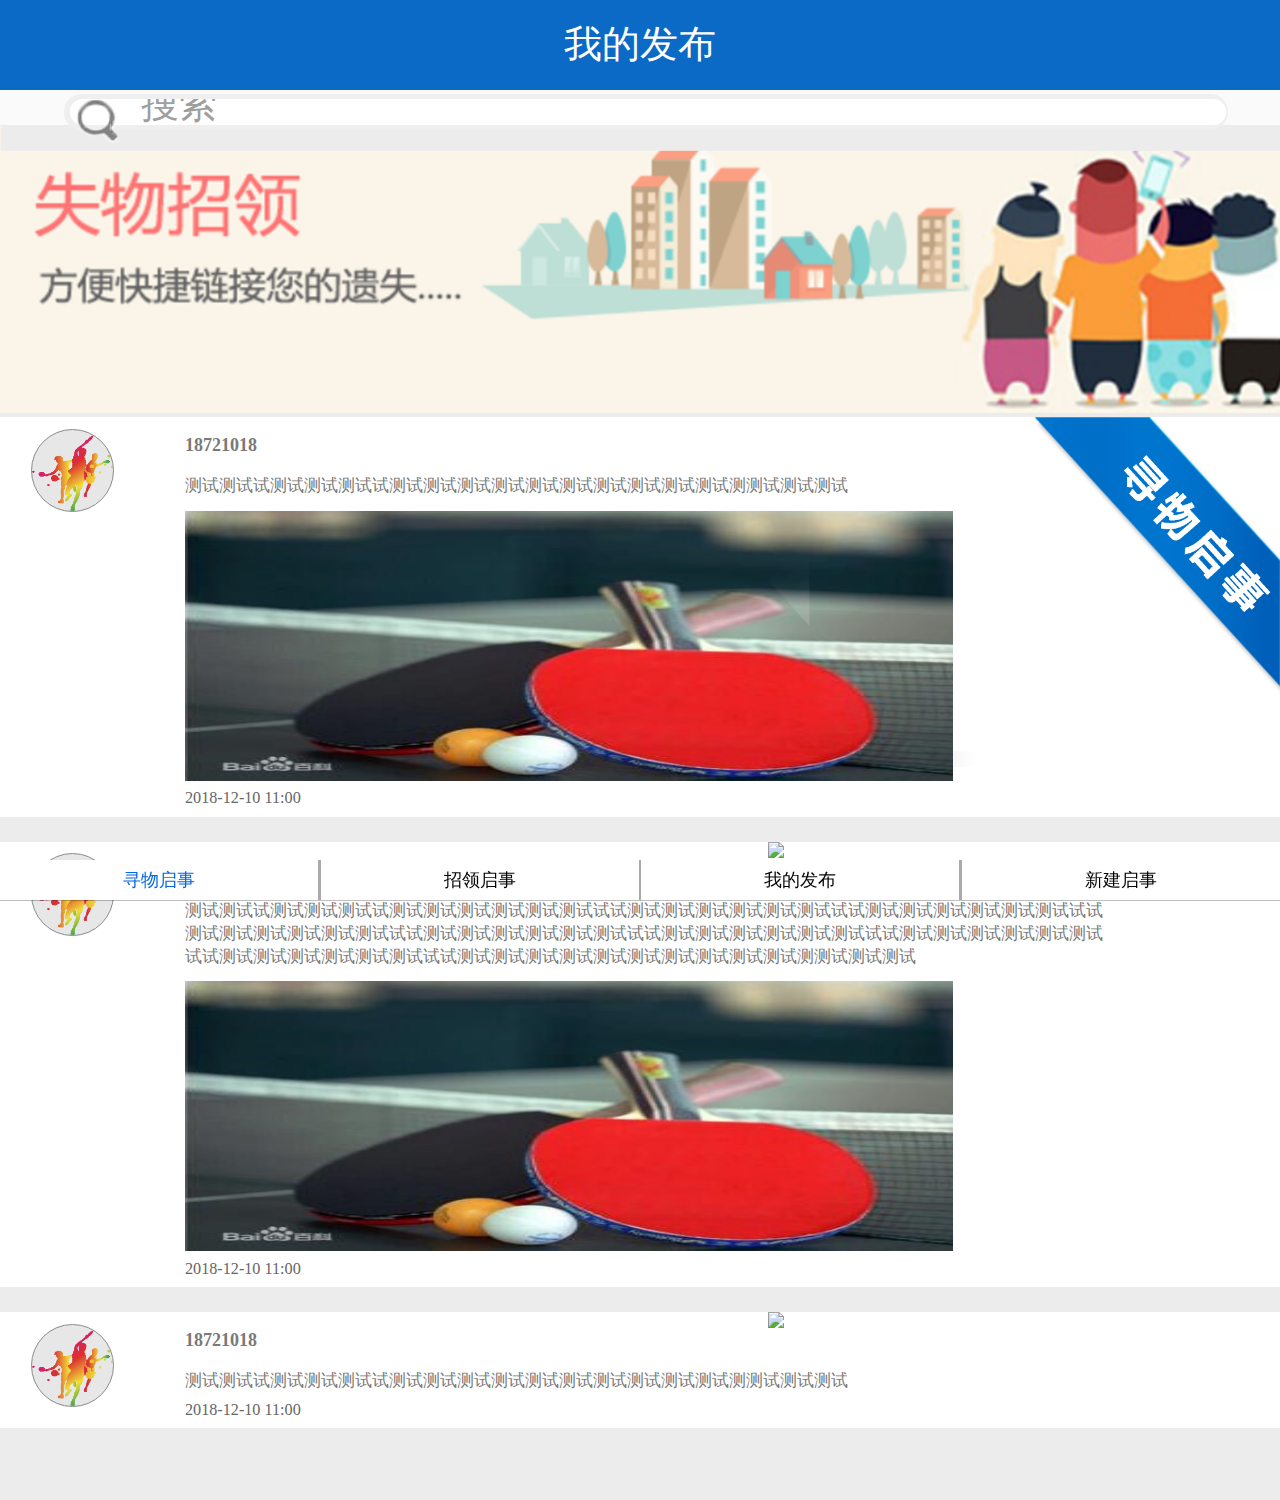
==== index/found.html @ b05b1600 "Add files via upload" ====
<!DOCTYPE html>
<html lang="en">
<head>
  <meta charset="UTF-8">
  <meta name="viewport" content="width=device-width, initial-scale=1.0">
  <meta http-equiv="X-UA-Compatible" content="ie=edge">
  <link rel="stylesheet" type="text/css" href="css/otherCss.css">
  <title>Document</title>
</head>
<body>
  <div id="top"><p>我的发布</p></div>
  <form class="" action="index.html" method="post">
  <div id="search" class="initialSearch">
    <div class="contianer">
        <div class="initialClass">
        <img id="searchImg" class="initialImg" src="img/search.png" alt="">
        <input type="text" placeholder="搜索">
        </div>
        <div id="searchButton" class="initialOne" name="">搜索</div>
    </div>
  </div>
  </form>
  <div id="link"><img src="img/link.png" alt=""></div>
  <div id="content">
    <div class="each">
      <div id="left">
      <img class="head" src="img/head.png" alt="">
      </div>
      <img class="label" src="img/labelFound.png">
      <div id="right">
        <p class="studentId">18721018</p>
        <p class="text">测试测试试测试测试测试试测试测试测试<wbr>测试测试测<wbr>试测试测<wbr>试测试<wbr>测试测测<wbr>试测试测试<wbr><wbr></p>
        <img class="img" src="img/photo.jpg" alt="">
        <div class="bottomText">
        <p class="time">2018-12-10 11:00</p>
      </div>
      </div>
    </div>
    <div class="each" >
      <div id="left">
        <img class="head" src="img/head.png" alt="">
      </div>
      <img class="label" src="img/labelfound.png">
      <div id="right">
        <p class="studentId">18721018</p>
        <p class="text">测试测试试测试测试测试试测试测试测试测试测试测试试试测试测试测试测试测试测试试试测试测试测试测试测试测试试试测试测试测试测试测试测试试试测试测试测试测试测试测试试试测试测试测试测试测试测试试试测试测试测试测试测试测试试试测试测试测试测试测试测试试试测试测试测试测试测试测试测试测试测试测试测测试测试测试</p>
        <img class="img" src="img/photo.jpg" alt="">
        <div class="bottomText">
        <p class="time">2018-12-10 11:00</p>
      </div>
    </div>
    </div>
    <div class="each" >
      <div id="left">
        <img class="head" src="img/head.png" alt="">
      </div>
      <img class="label" src="img/labelfound.png">
      <div id="right">
        <p class="studentId">18721018</p>
        <p class="text">测试测试试测试测试测试试测试测试测试<wbr>测试测试测<wbr>试测试测<wbr>试测试<wbr>测试测测<wbr>试测试测试<wbr><wbr></p>
        <div class="bottomText">
        <p class="time">2018-12-10 11:00</p>
      </div>
    </div>
    </div>
  </div>
  <div class="blank"></div>
  <div class="bottom">
    <div class="choose"><p><a href="found.html" style="color:#0468e2">寻物启事</a></p></div>
    <div class="distance"></div>
    <div class="choose"><p><a href="get.html">招领启事</a></p></div>
    <div class="distance"></div>
    <div class="choose"><p><a href="mine.html">我的发布</a></p></div>
    <div class="distance"></div>
    <div class="choose"><p><a href="#">新建启事</a></p></div>
  </div>
  </body>
  <script src="js/mineJavascript.js"></script>
  </html>
</body>
</html>
---- index/css/otherCss.css ----
html,body{
  height: 100%;
  font-size: 62.5%;
  margin: 0;
  padding: 0;
  background-color:#ececec;
  font-size: 62.5%;
}
html{font-size:10px}
@media screen and (min-width:321px) and (max-width:375px){html{font-size:11px}}
@media screen and (min-width:376px) and (max-width:414px){html{font-size:12px}}
@media screen and (min-width:415px) and (max-width:639px){html{font-size:15px}}
@media screen and (min-width:640px) and (max-width:719px){html{font-size:20px}}
@media screen and (min-width:720px) and (max-width:749px){html{font-size:22.5px}}
@media screen and (min-width:750px) and (max-width:799px){html{font-size:23.5px}}
@media screen and (min-width:800px){html{font-size:25px}}
a{
  text-decoration: none;
  color: black;
}
#top{
  z-index: 100;
  position: fixed;
  top: 0;
  background-color: #0b6ac6;
  width: 100%;
  display: flex;
  height: 10%;
  align-items: center;
}
#top p{
  text-align: center;
  color:white;
  font-size: 1.5rem;
  width: 100%;
}
#search{
  height: 35px;
  width: 100%;
}
.initialSearch{
  width: 100%;
  height: 6.3vh;
  position: fixed;
  top: 10%;
  z-index: 100;
  background-color:#fafafa;
}
.clickSearch{
  width: 100%;
  height: 6.3vh;
  position: fixed;
  top: 10%;
  z-index: 100;
  background-color:#fafafa;
  /* display: flex;
  align-items:center;
  justify-content: center; */
}
.contianer{
  width: 90%;
  height: 100%;
  margin:0.4vh auto;
}
.initialClass{
  width: 100%;
  height: 70%;
  border-color: #efefef;
  border-style: solid;
  border-width: 0.25rem;
  border-radius: 0.7rem;
  transition-property: width;
  transition-timing-function: linear;
  transition-duration: 0.1s;
}
.clickClass{
  width: 80%;
  height: 70%;
  border-color: #efefef;
  border-style: solid;
  border-width: 0.25rem;
  border-radius: 0.7rem;
  transition-property: width;
  transition-timing-function: linear;
  transition-duration: 0.1s;
  float: left;
}
.initialImg{
  display:inline-block;
  max-width: 4%;
  position: absolute;
  left: 6vw;
  top:25%;
  z-index: 2;
}
.clickImg{
    display:none;
}
input[type='text']{
  float: left;
  position: relative;
  top:-0.1vh;
  display:inline-block;
  border-radius: 0.5rem;
  width: 100%;
  height: 100%;
  border: 0;
  outline: none;
  transition-property: width;
  transition-timing-function: linear;
  transition-duration: 0.1s;
}
.initialOne{
  float: left;
  width: 0;
  height: 0;
  display: none;
}
.clickOne{
  display: none;
  float: left;
  margin-left: 2.8%;
  font-size: 1.5rem;
  border: none;
  border-radius: 0.5rem;
  color: white;
  width: 15%;
  height: 75%;
  background-color: #0b6ac6;
  position: relative;
  top:0.3vh;
  outline: none;
  cursor: pointer;
  text-align: center;
  line-height: 160%;

}
::-webkit-input-placeholder{
opacity: 0.7;
font-size: 1.5rem;
position: relative;
left: 6%;
top:2%;
}
#link{
  margin-top: 15.3vh;
  width: 100%;
}
#link img{
  max-width: 100%;
  max-height: auto;
}
#content{
  background: white;
  width: 100%;
  background-color:#ececec;

}
.each{
  color:#797979;
  background-color:white;
  margin-top: 1rem;
  display: flex;
  flex-wrap: wrap;
  align-items: flex-start;
  justify-content: center;
  width: 100%;
}
.each:first-child{
  margin-top: 0;
}

.label{
  position: absolute;
  z-index:15;
  max-width:40%;
  left: 60vw;
}
#left{
  width: 9vw;
  height: auto;
  margin-top: 1.3vh;
  margin-left: 1.9vw;
}
.head{
  border:solid 0.1vmin #8b8b8b;
  background-color:#e7e7e7;
  border-radius:50%;
  max-width:9vmin;
  max-height:9vmin;
}
#right{
  width: 85vw;
  height: auto;
  display: flex;
  flex-direction: column;
  margin-left: 3vw;
}
.studentId{
  font-weight:bold;
  width: 100%;
  font-size: 2vh;
  margin-bottom: 0;
}
.text{
  word-wrap:break-word;
  font-weight: 500;
  text-align: left;
  font-size: 1.9vh;
  width: 85%;
  margin-top: 2vh;
  margin-bottom: 0;
}
.img{
  margin-top: 1.5vh;
  width: 60vw;
  max-height: 30vh;
}

.bottomText{
  width: 100%;
  height: 4vh;
  display: inline-flex;
  justify-content: flex-start;
  align-items: center;
  font-size: 1.8vh;
}

.time{
  width: 50%;
  font-weight: 100;
  color: #676767;
  text-align: left;
}

.bottom{
  background: white;
  position: fixed;
  box-shadow: black  0 0.01rem 0.01rem;
  bottom:0;
  height: 40px;
  width: 100%;
  text-align: center;
  display: flex;
  justify-content: space-around;
  align-items: center;
  z-index: 100;
}

.distance{
  width: 0.1rem;
  height: 100%;
  background-color: #aaa;
}
.choose{
  width: 25%;
}
.choose p{
  font-size: 2vh;
  font-weight:normal;
}
.blank{
  height: 8vh;
  width: 100%;
}
@media screen and (max-device-height:480px) {
.bottom{
  height: 30px;
}
.choose p{
  font-size: 2.6vh;
  font-weight:normal;
}
}
@media screen and (max-device-height:600px) {
  .text{
    font-size: 2vh;
  }

}
@media screen and (max-device-height:560px) {
  .text{
    font-size: 2.2vh;
  }
}
@media screen and (min-device-height:700px) {
  #link{
    margin-top: 14vh;
  }
}
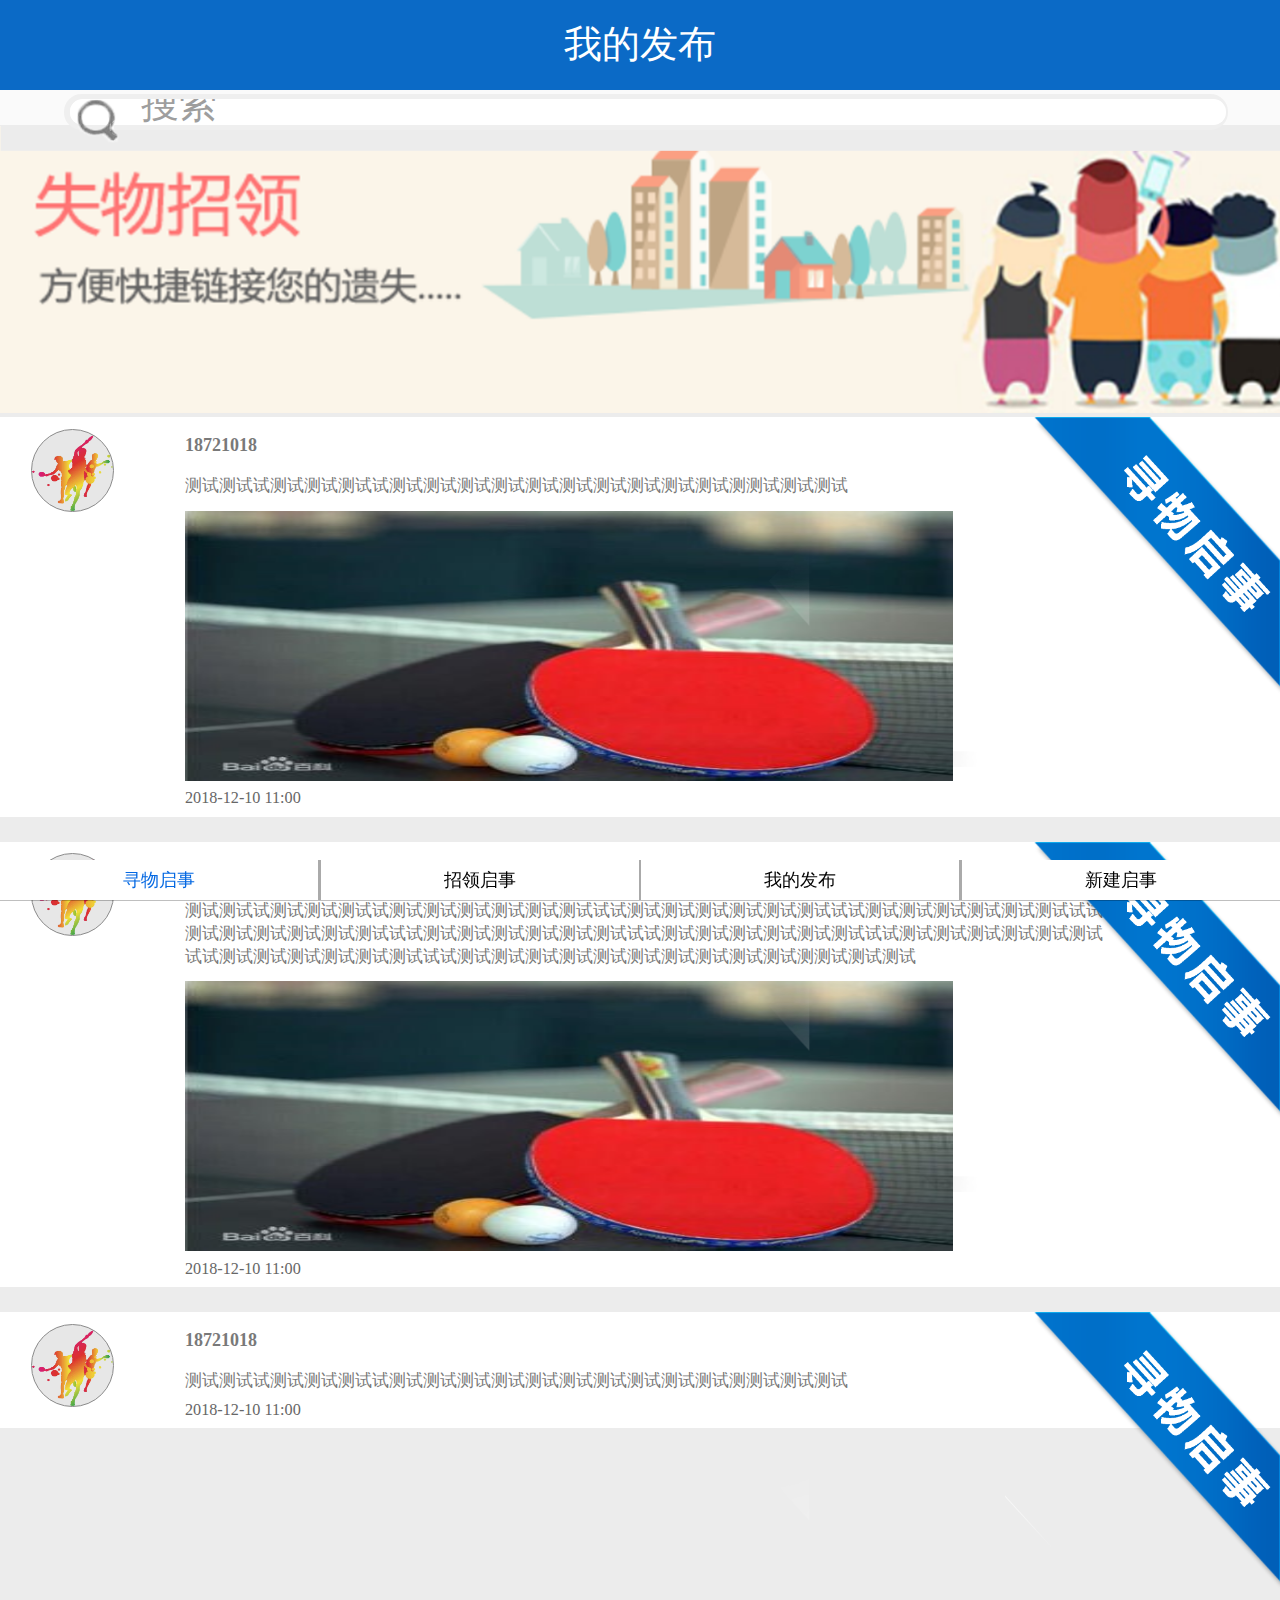
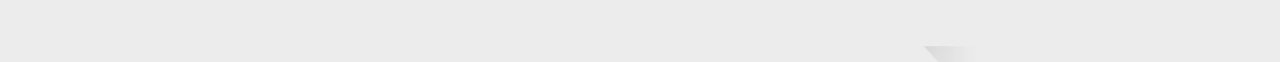
==== commit 7405fc08: "0.1" ====
--- a/index/found.html
+++ b/index/found.html
@@ -4,8 +4,8 @@
   <meta charset="UTF-8">
   <meta name="viewport" content="width=device-width, initial-scale=1.0">
   <meta http-equiv="X-UA-Compatible" content="ie=edge">
-  <link rel="stylesheet" type="text/css" href="css/otherCss.css">
-  <title>Document</title>
+  <link rel="stylesheet" type="text/css" href="css/css.css">
+  <title>demo</title>
 </head>
 <body>
   <div id="top"><p>我的发布</p></div>
@@ -23,43 +23,43 @@
   <div id="link"><img src="img/link.png" alt=""></div>
   <div id="content">
     <div class="each">
-      <div id="left">
+      <div class="left">
       <img class="head" src="img/head.png" alt="">
       </div>
       <img class="label" src="img/labelFound.png">
-      <div id="right">
+      <div class="right">
         <p class="studentId">18721018</p>
         <p class="text">测试测试试测试测试测试试测试测试测试<wbr>测试测试测<wbr>试测试测<wbr>试测试<wbr>测试测测<wbr>试测试测试<wbr><wbr></p>
         <img class="img" src="img/photo.jpg" alt="">
-        <div class="bottomText">
-        <p class="time">2018-12-10 11:00</p>
+        <div class="otherBottomText">
+        <p class="otherTime">2018-12-10 11:00</p>
       </div>
       </div>
     </div>
     <div class="each" >
-      <div id="left">
+      <div class="left">
         <img class="head" src="img/head.png" alt="">
       </div>
-      <img class="label" src="img/labelfound.png">
-      <div id="right">
+      <img class="label" src="img/labelFound.png">
+      <div class="right">
         <p class="studentId">18721018</p>
         <p class="text">测试测试试测试测试测试试测试测试测试测试测试测试试试测试测试测试测试测试测试试试测试测试测试测试测试测试试试测试测试测试测试测试测试试试测试测试测试测试测试测试试试测试测试测试测试测试测试试试测试测试测试测试测试测试试试测试测试测试测试测试测试试试测试测试测试测试测试测试测试测试测试测试测测试测试测试</p>
         <img class="img" src="img/photo.jpg" alt="">
-        <div class="bottomText">
-        <p class="time">2018-12-10 11:00</p>
+        <div class="otherBottomText">
+        <p class="otherTime">2018-12-10 11:00</p>
       </div>
     </div>
     </div>
     <div class="each" >
-      <div id="left">
+      <div class="left">
         <img class="head" src="img/head.png" alt="">
       </div>
-      <img class="label" src="img/labelfound.png">
-      <div id="right">
+      <img class="label" src="img/labelFound.png">
+      <div class="right">
         <p class="studentId">18721018</p>
         <p class="text">测试测试试测试测试测试试测试测试测试<wbr>测试测试测<wbr>试测试测<wbr>试测试<wbr>测试测测<wbr>试测试测试<wbr><wbr></p>
-        <div class="bottomText">
-        <p class="time">2018-12-10 11:00</p>
+        <div class="otherBottomText">
+        <p class="otherTime">2018-12-10 11:00</p>
       </div>
     </div>
     </div>
@@ -74,8 +74,6 @@
     <div class="distance"></div>
     <div class="choose"><p><a href="#">新建启事</a></p></div>
   </div>
-  </body>
-  <script src="js/mineJavascript.js"></script>
-  </html>
 </body>
+<script src="js/mineJavascript.js"></script>
 </html>
--- a/index/css/css.css
+++ b/index/css/css.css
@@ -0,0 +1,319 @@
+html,body{
+  height: 100%;
+  font-size: 62.5%;
+  margin: 0;
+  padding: 0;
+  background-color:#ececec;
+  font-size: 62.5%;
+}
+html{font-size:10px}
+@media screen and (min-width:321px) and (max-width:375px){html{font-size:11px}}
+@media screen and (min-width:376px) and (max-width:414px){html{font-size:12px}}
+@media screen and (min-width:415px) and (max-width:639px){html{font-size:15px}}
+@media screen and (min-width:640px) and (max-width:719px){html{font-size:20px}}
+@media screen and (min-width:720px) and (max-width:749px){html{font-size:22.5px}}
+@media screen and (min-width:750px) and (max-width:799px){html{font-size:23.5px}}
+@media screen and (min-width:800px){html{font-size:25px}}
+a{
+  text-decoration: none;
+  color: black;
+}
+#top{
+  z-index: 100;
+  position: fixed;
+  top: 0;
+  background-color: #0b6ac6;
+  width: 100%;
+  display: flex;
+  height: 10%;
+  align-items: center;
+}
+#top p{
+  text-align: center;
+  color:white;
+  font-size: 1.5rem;
+  width: 100%;
+}
+#search{
+  height: 35px;
+  width: 100%;
+}
+.initialSearch{
+  width: 100%;
+  height: 6.3vh;
+  position: fixed;
+  top: 10%;
+  z-index: 100;
+  background-color:#fafafa;
+}
+.clickSearch{
+  width: 100%;
+  height: 6.3vh;
+  position: fixed;
+  top: 10%;
+  z-index: 100;
+  background-color:#fafafa;
+}
+.contianer{
+  width: 90%;
+  height: 100%;
+  margin:0.4vh auto;
+}
+.initialClass{
+  width: 100%;
+  height: 70%;
+  border-color: #efefef;
+  border-style: solid;
+  border-width: 0.25rem;
+  border-radius: 0.7rem;
+  transition-property: width;
+  transition-timing-function: linear;
+  transition-duration: 0.1s;
+}
+.clickClass{
+  width: 80%;
+  height: 70%;
+  border-color: #efefef;
+  border-style: solid;
+  border-width: 0.25rem;
+  border-radius: 0.7rem;
+  transition-property: width;
+  transition-timing-function: linear;
+  transition-duration: 0.1s;
+  float: left;
+}
+.initialImg{
+  display:inline-block;
+  max-width: 4%;
+  position: absolute;
+  left: 6vw;
+  top:25%;
+  z-index: 2;
+}
+.clickImg{
+    display:none;
+}
+input[type='text']{
+  float: left;
+  position: relative;
+  top:-0.1vh;
+  display:inline-block;
+  border-radius: 0.5rem;
+  width: 100%;
+  height: 100%;
+  border: 0;
+  outline: none;
+  transition-property: width;
+  transition-timing-function: linear;
+  transition-duration: 0.1s;
+}
+.initialOne{
+  float: left;
+  width: 0;
+  height: 0;
+  display: none;
+}
+.clickOne{
+  display: none;
+  float: left;
+  margin-left: 2.8%;
+  font-size: 1.5rem;
+  border: none;
+  border-radius: 0.5rem;
+  color: white;
+  width: 15%;
+  height: 75%;
+  background-color: #0b6ac6;
+  position: relative;
+  top:0.3vh;
+  outline: none;
+  cursor: pointer;
+  text-align: center;
+  line-height: 160%;
+
+}
+::-webkit-input-placeholder{
+opacity: 0.7;
+font-size: 1.5rem;
+position: relative;
+left: 6%;
+top:2%;
+}
+#link{
+  margin-top: 15.3vh;
+  width: 100%;
+}
+#link img{
+  max-width: 100%;
+  max-height: auto;
+}
+#content{
+  background: white;
+  width: 100%;
+  background-color:#ececec;
+
+}
+.each{
+  color:#797979;
+  background-color:white;
+  margin-top: 1rem;
+  display: flex;
+  flex-wrap: wrap;
+  align-items: flex-start;
+  justify-content: center;
+  width: 100%;
+}
+.each:first-child{
+  margin-top: 0;
+}
+
+.label{
+  position: absolute;
+  z-index:15;
+  max-width:40%;
+  left: 60vw;
+}
+.left{
+  width: 9vw;
+  height: auto;
+  margin-top: 1.3vh;
+  margin-left: 1.9vw;
+}
+.head{
+  border:solid 0.1vmin #8b8b8b;
+  background-color:#e7e7e7;
+  border-radius:50%;
+  max-width:9vmin;
+  max-height:9vmin;
+}
+.right{
+  width: 85vw;
+  height: auto;
+  display: flex;
+  flex-direction: column;
+  margin-left: 3vw;
+}
+.studentId{
+  font-weight:bold;
+  width: 100%;
+  font-size: 2vh;
+  margin-bottom: 0;
+}
+.text{
+  word-wrap:break-word;
+  font-weight: 500;
+  text-align: left;
+  font-size: 1.9vh;
+  width: 85%;
+  margin-top: 2vh;
+  margin-bottom: 0;
+}
+.img{
+  margin-top: 1.5vh;
+  width: 60vw;
+  max-height: 30vh;
+}
+
+.bottomText{
+  width: 100%;
+  height: 4vh;
+  display: inline-flex;
+  justify-content: center;
+  align-items: center;
+  font-size: 1.8vh;
+}
+.otherBottomText{
+  width: 100%;
+  height: 4vh;
+  display: inline-flex;
+  justify-content: flex-start;
+  align-items: center;
+  font-size: 1.8vh;
+}
+.time{
+  width: 50%;
+  font-weight: 100;
+  color: #676767;
+  text-align: left;
+  position: relative;
+  left: -5.5vw;
+}
+.otherTime{
+  width: 50%;
+  font-weight: 100;
+  color: #676767;
+  text-align: left;
+}
+.edit{
+  width: 10%;
+  color:#797979;
+  font-weight: 300;
+  margin-left: 2vw;
+}
+.close{
+  width: 10%;
+  color:#797979;
+  font-weight: 300;
+  margin-left: 2vw;
+}
+.delet{
+  width: 10%;
+  color:#797979;
+  font-weight: 300;
+  margin-left: 2vw;
+}
+.bottom{
+  background: white;
+  position: fixed;
+  box-shadow: black  0 0.01rem 0.01rem;
+  bottom:0;
+  height: 40px;
+  width: 100%;
+  text-align: center;
+  display: flex;
+  justify-content: space-around;
+  align-items: center;
+  z-index: 100;
+}
+
+.distance{
+  width: 0.1rem;
+  height: 100%;
+  background-color: #aaa;
+}
+.choose{
+  width: 25%;
+}
+.choose p{
+  font-size: 2vh;
+  font-weight:normal;
+}
+.blank{
+  height: 8vh;
+  width: 100%;
+}
+@media screen and (max-device-height:480px) {
+.bottom{
+  height: 30px;
+}
+.choose p{
+  font-size: 2.6vh;
+  font-weight:normal;
+}
+}
+@media screen and (max-device-height:600px) {
+  .text{
+    font-size: 2vh;
+  }
+
+}
+@media screen and (max-device-height:560px) {
+  .text{
+    font-size: 2.2vh;
+  }
+}
+@media screen and (min-device-height:700px) {
+  #link{
+    margin-top: 14vh;
+  }
+}
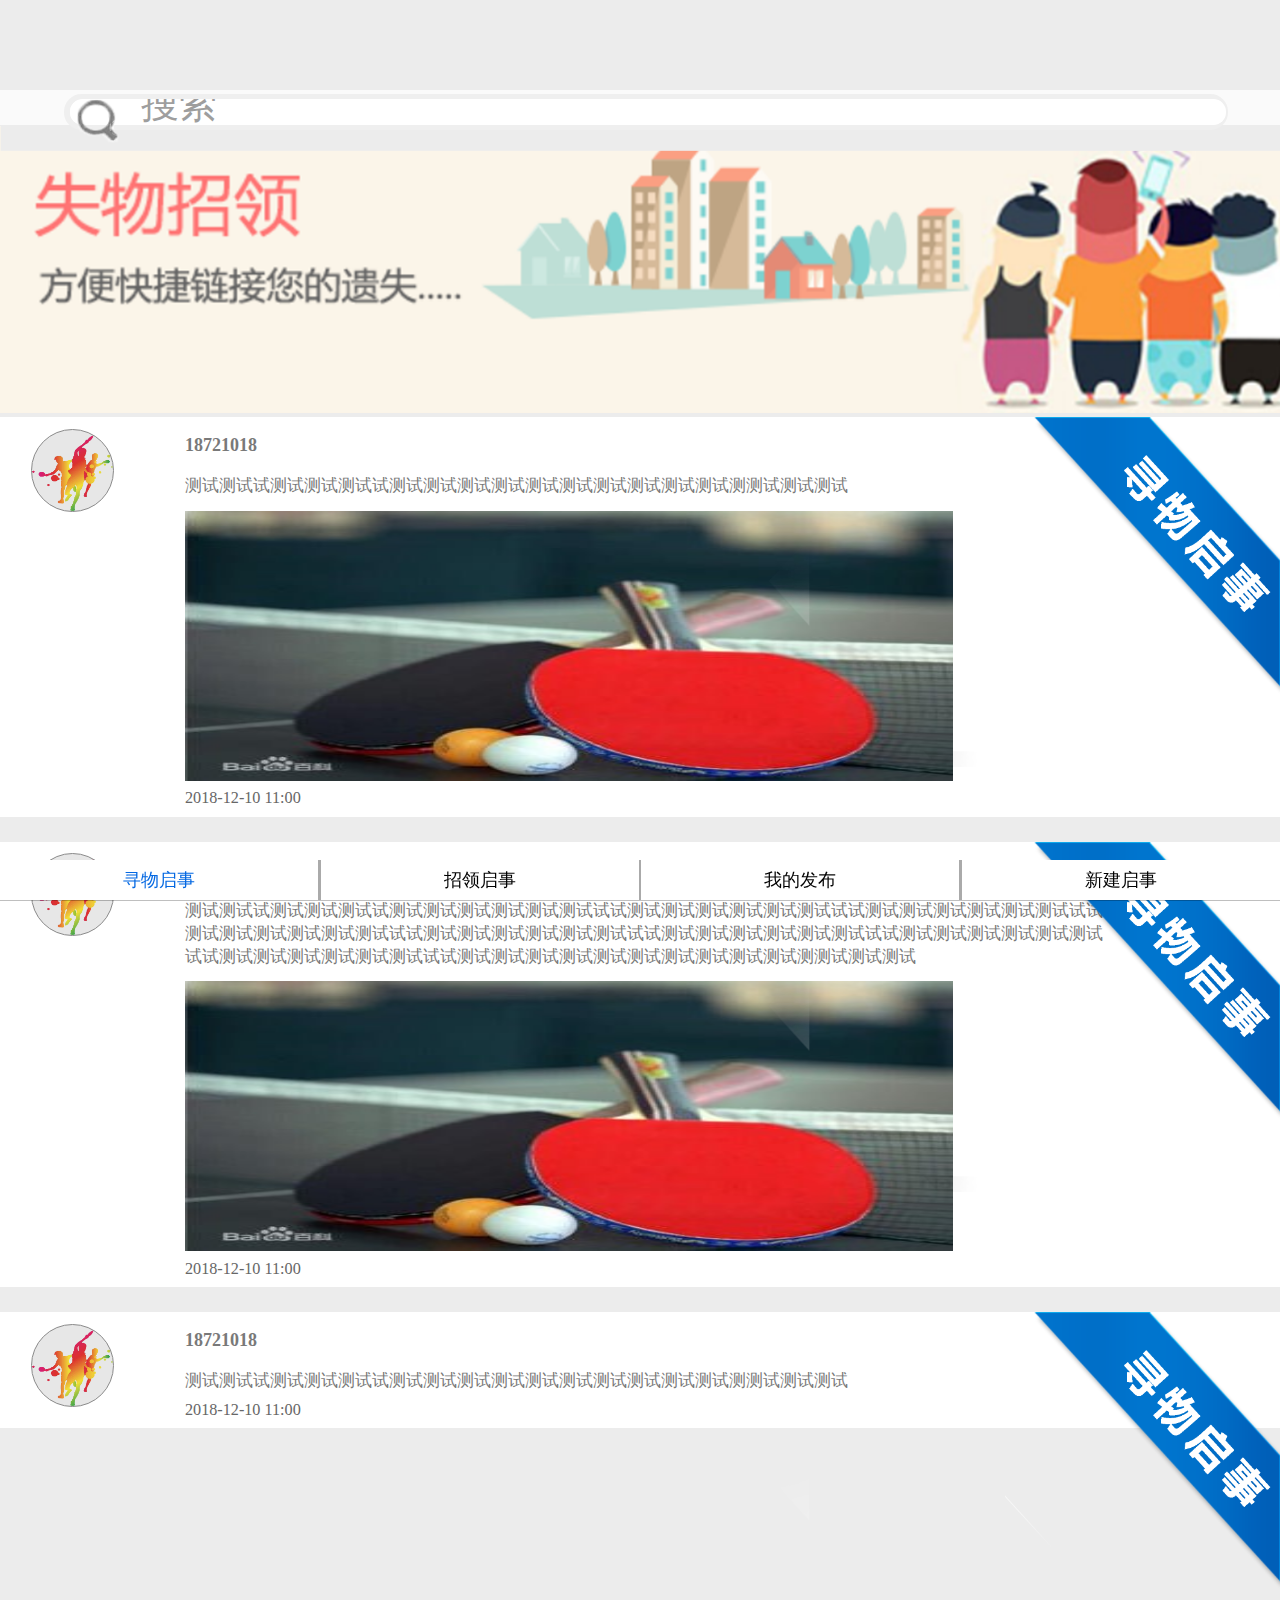
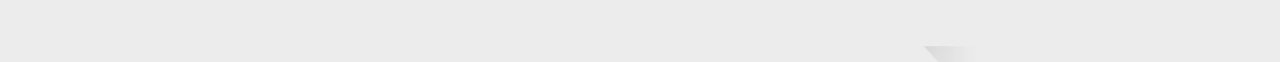
==== commit bb57ed40: "0.2" ====
--- a/index/found.html
+++ b/index/found.html
@@ -8,7 +8,7 @@
   <title>demo</title>
 </head>
 <body>
-  <div id="top"><p>我的发布</p></div>
+  <!-- <div id="top"><p>我的发布</p></div> -->
   <form class="" action="index.html" method="post">
   <div id="search" class="initialSearch">
     <div class="contianer">
